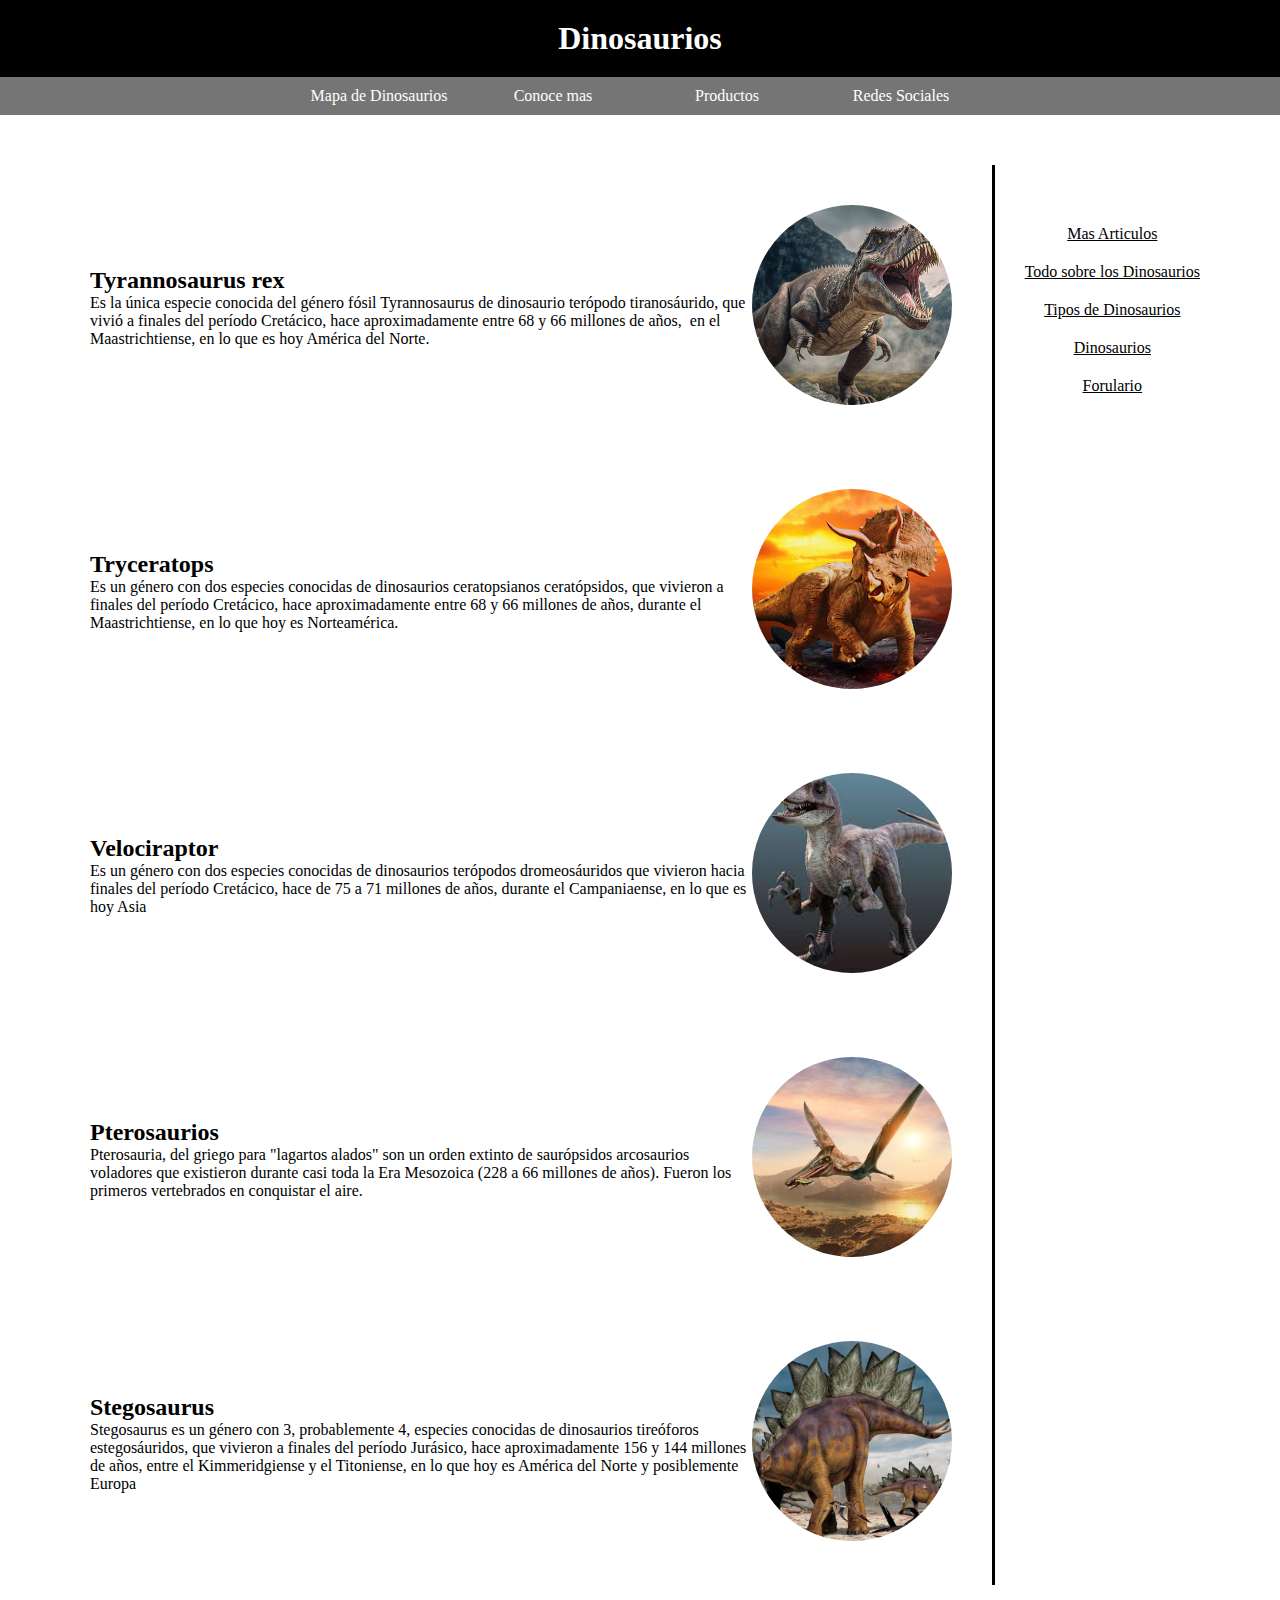
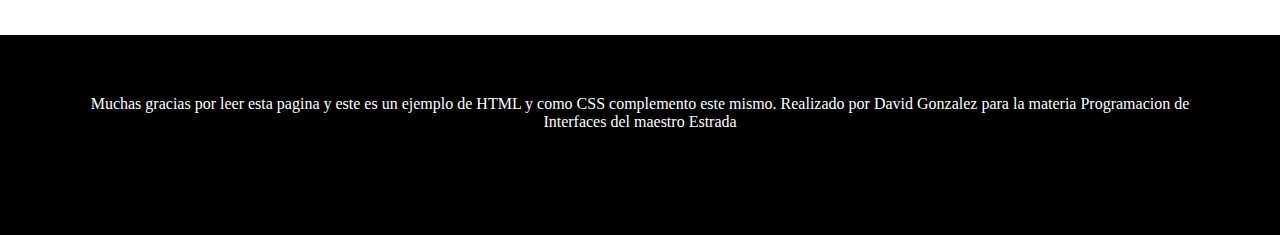
==== Pagina/index.html @ 6012e583 "Formulario" ====
<!DOCTYPE html>
<html lang="es">
<head>
    <title>Dinosaurios</title>
    <link rel=" stylesheet" type="text/css" href="estilo.css">
</head>
<body>
    <h1>Dinosaurios</h1>
    <nav>
        <ul>
            <li><a href= "https://www.revista.unam.mx/vol.16/num11/art85/img/img4.jpg">Mapa de Dinosaurios</a></li>
            <li><a href= "https://cdn.educ.ar/dinamico/UnidadHtml__get__cd2ae025-07ab-46f9-9547-644c97a46222/90313/data/2d334a88-7a06-11e1-8290-ed15e3c494af/index.html">Conoce mas</a></li>
            <li><a href= "https://www.google.com/search?sca_esv=faa7a4cf720a37d9&rlz=1C1UEAD_esMX1026MX1026&sxsrf=ACQVn08MkDKzyaykVhOwaAodofGCnb7LWw:1710403464177&q=productos+de+dinosaurios&tbm=shop&source=lnms&ved=1t:200715&ictx=111&biw=1366&bih=633&dpr=1">Productos</a></li>
            <li><a href= "https://encrypted-tbn0.gstatic.com/images?q=tbn:ANd9GcQzH4xkK6D2D26wa_PB9f53tcP4-E_n_JxY6Q&usqp=CAU">Redes Sociales</a></li>
        </ul>
    </nav>
    <div class="Contenido">
        <div class="Articulos">
            <div class="Secciones">
                <div>
                    <h2>Tyrannosaurus rex</h2>
                    <p>Es la única especie conocida del género fósil 
                        Tyrannosaurus de dinosaurio terópodo 
                        tiranosáurido, que vivió a finales del 
                        período Cretácico, hace aproximadamente entre 68 y 
                        66 millones de años, ​​ en el Maastrichtiense,
                        en lo que es hoy América del Norte.</p>
                </div>
                <div><img src="Img/dino.jpg"></div>
            </div>
            <div class="Secciones">
                <div>
                    <h2>Tryceratops</h2>
                    <p>Es un género con dos especies conocidas
                        de dinosaurios ceratopsianos ceratópsidos, 
                        que vivieron a finales del período Cretácico, 
                        hace aproximadamente entre 68 y 66 millones de años, 
                        durante el Maastrichtiense, en lo que hoy es Norteamérica.</p>
                </div>
                <div><img src="Img/dino1.jpg"></div>
            </div>
            <div class="Secciones">
                <div>
                    <h2>Velociraptor</h2>
                    <p>Es un género con dos especies conocidas de dinosaurios 
                        terópodos dromeosáuridos que vivieron hacia finales 
                        del período Cretácico, hace de 75 a 71 millones de años, 
                        durante el Campaniaense, en lo que es hoy Asia</p>
                </div>
                <div><img src="Img/dino2.jpg"></div>
            </div>
            <div class="Secciones">
                <div>
                    <h2>Pterosaurios</h2>
                    <p>Pterosauria, del griego para "lagartos alados"
                         son un orden extinto de saurópsidos arcosaurios voladores que 
                         existieron durante casi toda la Era Mesozoica (228 a 66 millones 
                         de años). Fueron los primeros vertebrados en conquistar el aire.</p>
                </div>
                <div><img src="Img/dino3.jpg"></div>
            </div>
            <div class="Secciones">
                <div>
                    <h2>Stegosaurus</h2>
                    <p> Stegosaurus es un género con 3, probablemente 4, especies conocidas 
                        de dinosaurios tireóforos estegosáuridos, que vivieron a finales del 
                        período Jurásico, hace aproximadamente 156 y 144 millones de años, 
                        entre el Kimmeridgiense y el Titoniense, en lo que hoy es América del 
                        Norte y posiblemente Europa</p>
                </div>
                <div><img src="Img/dino4.jpg"></div>
            </div>
        </div>
        <div class="MenuSecundario">
        <a href="">Mas Articulos</a>
        <a href="https://www.nationalgeographic.com.es/temas/dinosaurios">Todo sobre los Dinosaurios</a>
        <a href="https://www.revista.unam.mx/vol.2/num4/sabias1/tipos.html">Tipos de Dinosaurios</a>
        <a href="https://www.nationalgeographicla.com/dinosaurios">Dinosaurios</a>
        <a href="form.html">Forulario</a>
        </div>
        
</div>

<footer>
    <p> Muchas gracias por leer esta pagina y este es un ejemplo de HTML y como CSS complemento este mismo.
        Realizado por David Gonzalez para la materia Programacion de Interfaces del maestro Estrada
    </p>
</footer>

</body>
</html>
---- Pagina/estilo.css ----
*{
    padding: 0;
    margin: 0;
}
h1{
    text-align: center;
    background-color: black;
    color: white;
    padding: 20px;
}
nav ul{
    background-color: #757575;
    width: 100%;
    list-style-type: none;
    text-align: center;
}
nav li {
    display: inline flex;
}
nav a {
    text-decoration: none;
    color: white;
    padding: 10px;
    width: 150px;
}
nav li :hover {
    background-color: black;
}

img {
    width: 200px;
    height: 200px;
    border-radius: 50%;
    object-fit: cover;
}
.Contenido{
    display: flex;
    margin: 50px;
}
.Articulos{
    width: 80%;
    border-right: 3px solid black;
}
.Secciones{
    display: flex;
    align-items: center;
    padding: 40px;
}
.MenuSecundario {
    width: 20%;
    margin-top: 60px;
}
.MenuSecundario a {
    display: block;
    text-align: center;
    color: black;
    margin-bottom: 20px;
}
footer{
    width: 100%;
    height: 200px;
    background-color: black;
    color: white;
    margin-top: 40px;
}
footer p{
    text-align: center;
    padding: 60px;
}
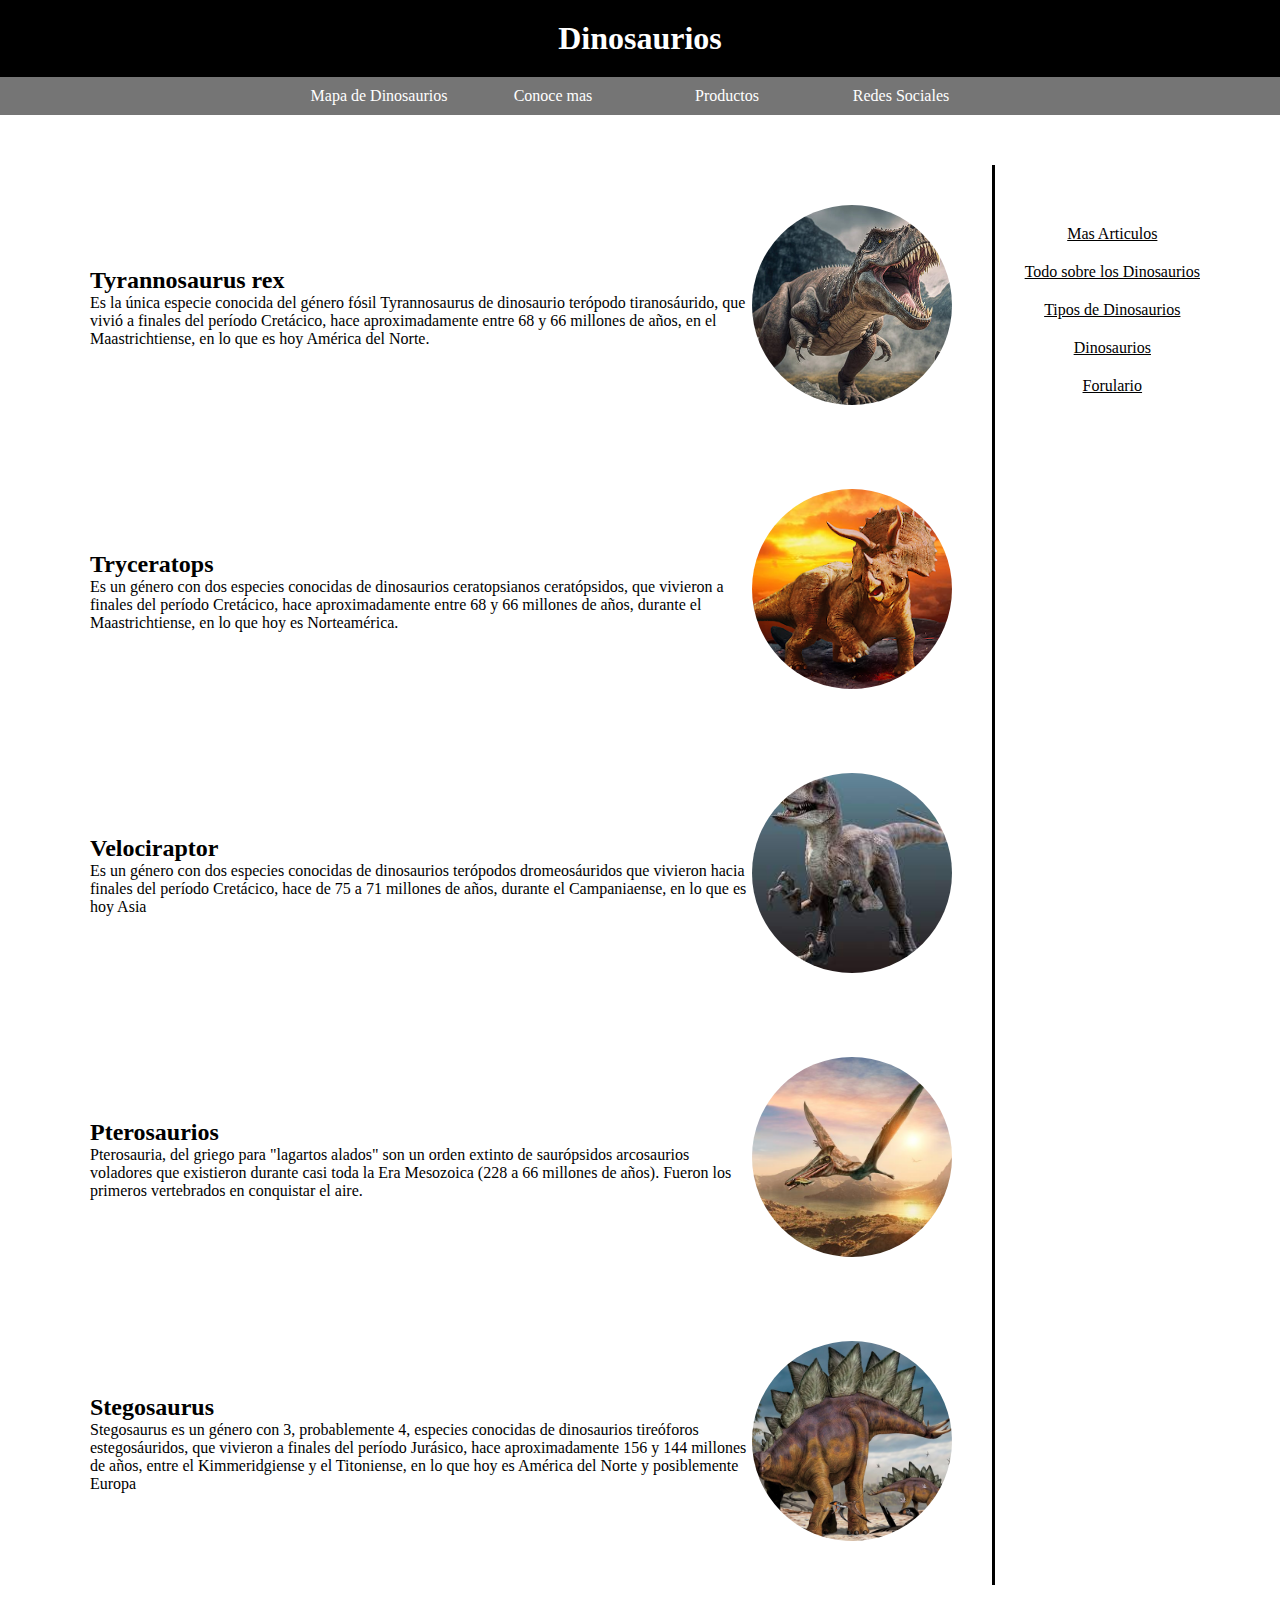
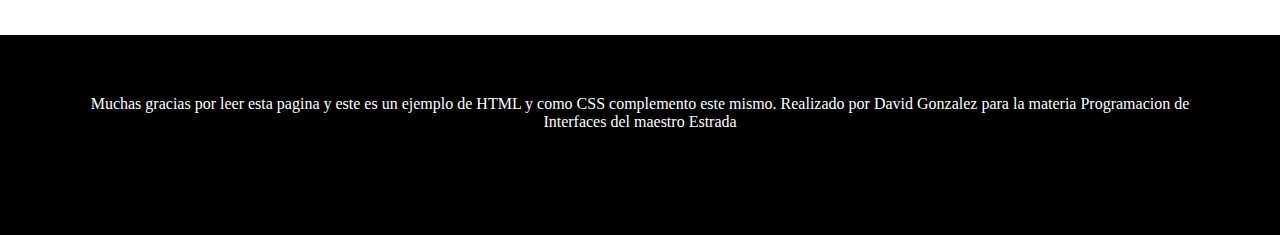
==== commit 7231bcfc: "12/05/24" ====
--- a/Pagina/index.html
+++ b/Pagina/index.html
@@ -23,7 +23,7 @@
                         Tyrannosaurus de dinosaurio terópodo 
                         tiranosáurido, que vivió a finales del 
                         período Cretácico, hace aproximadamente entre 68 y 
-                        66 millones de años, ​​ en el Maastrichtiense,
+                        66 millones de años, en el Maastrichtiense,
                         en lo que es hoy América del Norte.</p>
                 </div>
                 <div><img src="Img/dino.jpg"></div>
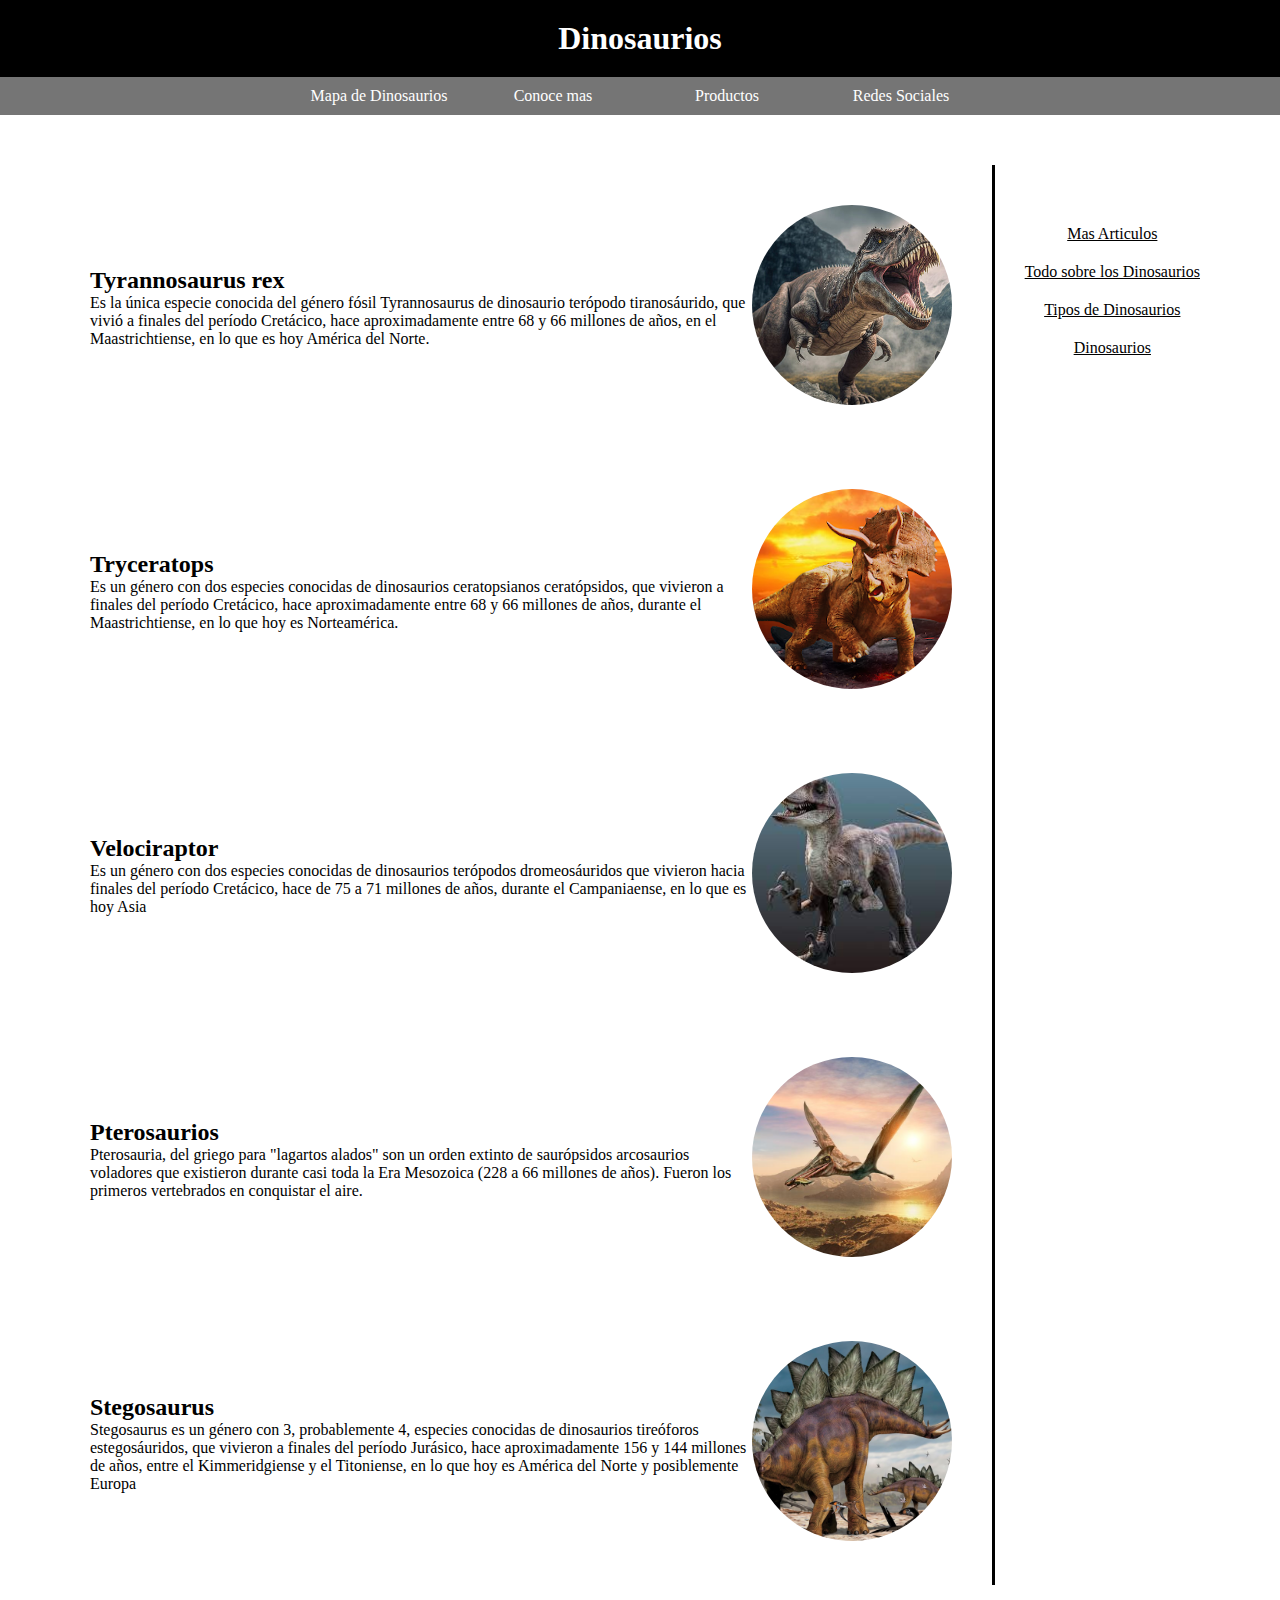
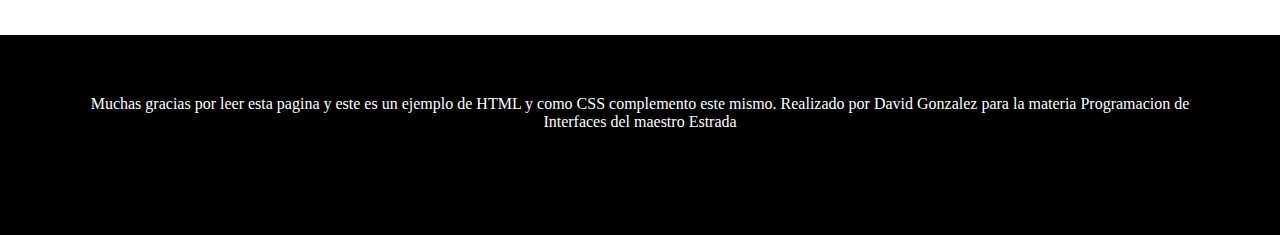
==== commit 9dbe039c: "Cambio" ====
--- a/Pagina/index.html
+++ b/Pagina/index.html
@@ -76,7 +76,6 @@
         <a href="https://www.nationalgeographic.com.es/temas/dinosaurios">Todo sobre los Dinosaurios</a>
         <a href="https://www.revista.unam.mx/vol.2/num4/sabias1/tipos.html">Tipos de Dinosaurios</a>
         <a href="https://www.nationalgeographicla.com/dinosaurios">Dinosaurios</a>
-        <a href="form.html">Forulario</a>
         </div>
         
 </div>
